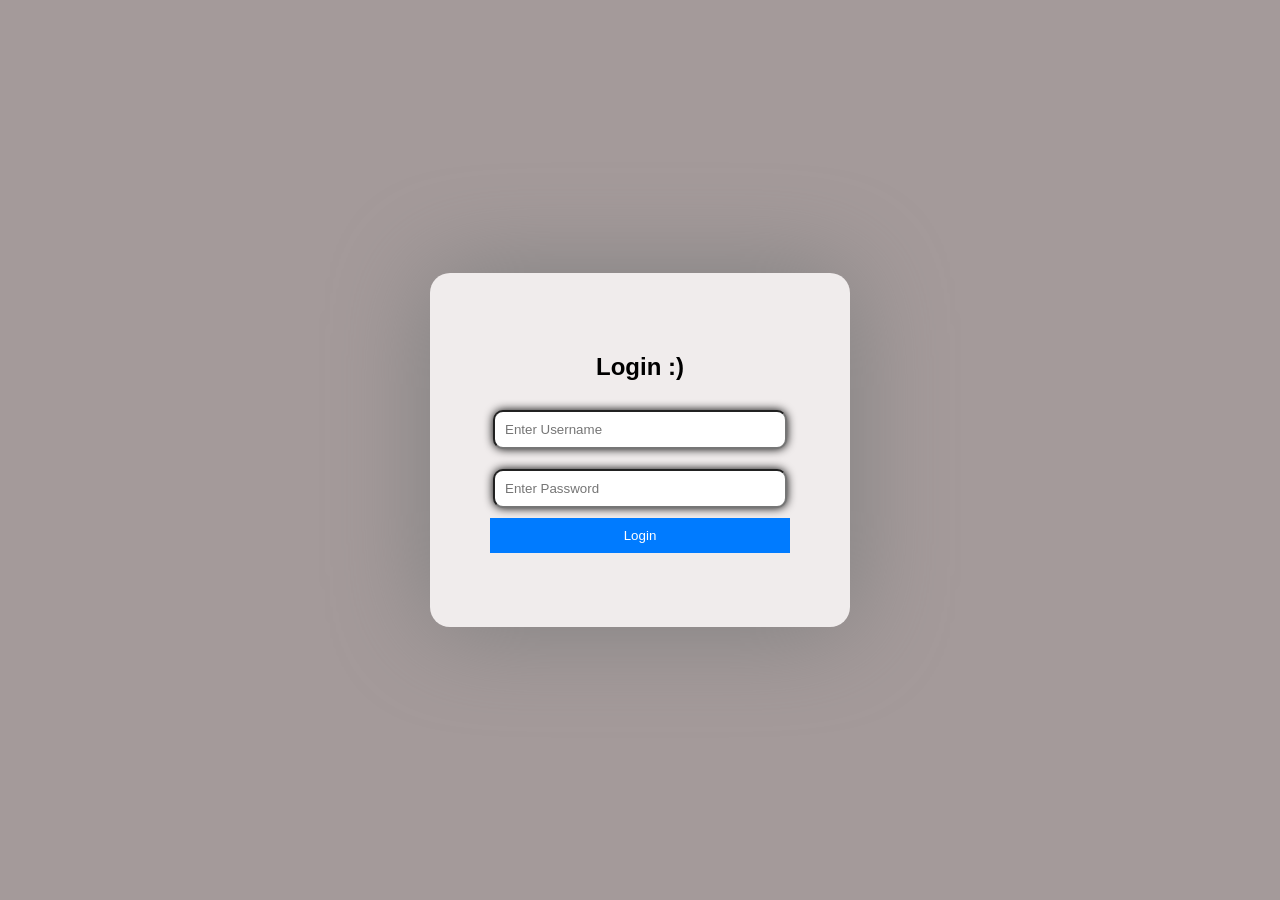
==== index.html @ 93115757 "Initial commit - login project" ====
<!DOCTYPE html>
<html>
<head>
    <title>Login Page</title>
    <link rel="stylesheet" href="style.css">
</head>
<body>

<div class="login-container">
    <h2>Login :)</h2>

    <input type="text" id="username" placeholder="Enter Username">
    <input type="password" id="password" placeholder="Enter Password">

    <button id="loginBtn">Login</button>

    <p id="message"></p>
</div>

<script src="script.js"></script>
</body>
</html>
---- style.css ----
body {
    margin: 0;
    height: 100vh;
    display: flex;
    justify-content: center;
    align-items: center;
    background-color: #a49a9a;
    font-family: Arial, sans-serif;
}

.login-container {
    background-color: rgb(240, 236, 236);
    padding: 60px;
    width: 300px;
    text-align: center;
    box-shadow: 0 0 100px gray;
    border-radius: 20px;
}

input {
    width: 90%;
    padding: 10px;
    margin: 10px 0;
    box-shadow: 0 0 10px rgb(0, 0, 0);
    border-radius: 10px;
}

button {
    width: 100%;
    padding: 10px;
    background-color: #007BFF;
    color: white;
    border: none;
    cursor: pointer;
}

button:hover {
    background-color: #0056b3;
}
input:hover {
    background-color: #b4b2ac;
}
#message {
    margin-top: 10px;
    font-size: 14px;
}
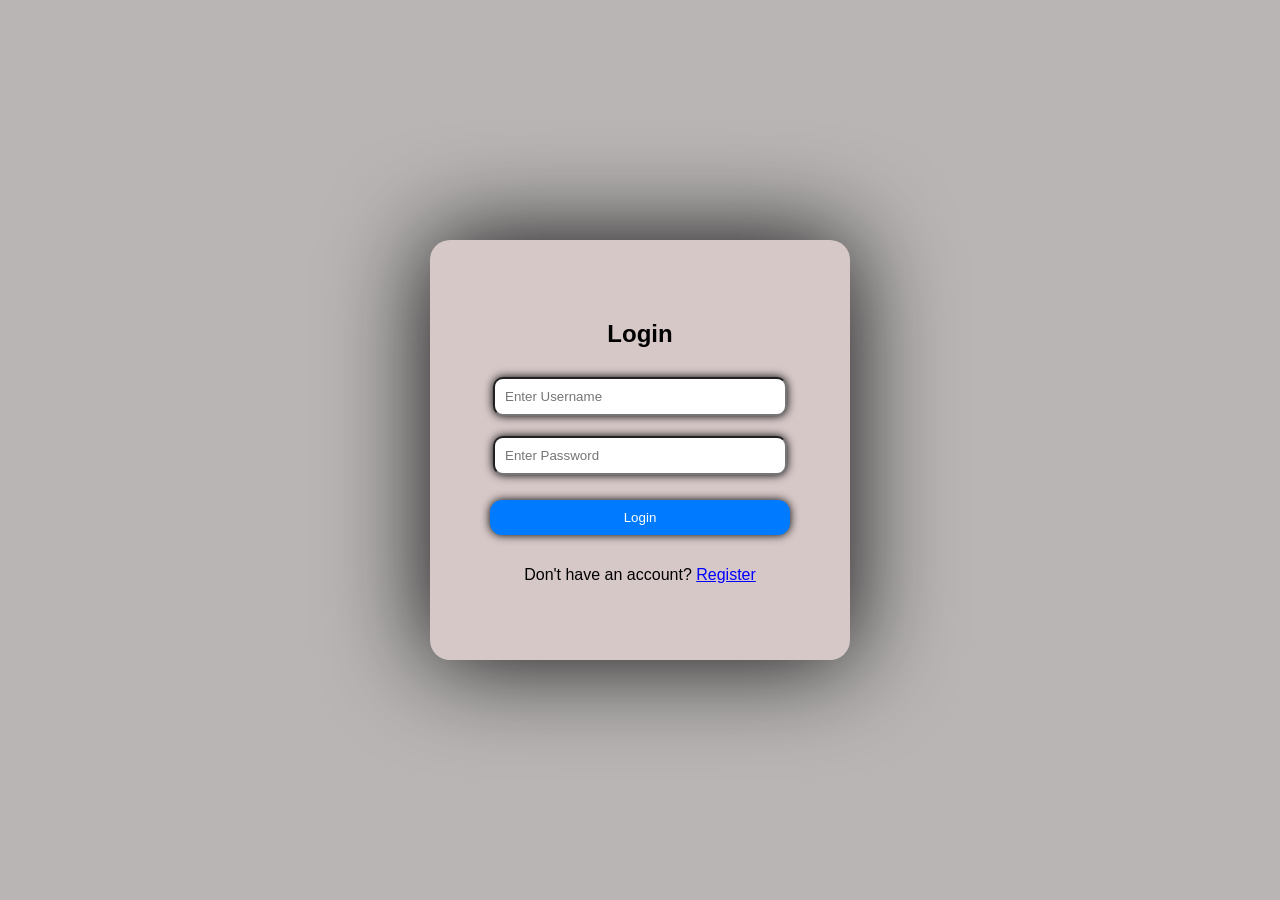
==== commit 81774e2d: "check1" ====
--- a/index.html
+++ b/index.html
@@ -1,22 +1,32 @@
 <!DOCTYPE html>
-<html>
+<html lang="en">
 <head>
-    <title>Login Page</title>
+    <meta charset="UTF-8">
+    <title>Login / Register</title>
     <link rel="stylesheet" href="style.css">
 </head>
+
 <body>
 
-<div class="login-container">
-    <h2>Login :)</h2>
+    <div class="login-container">
 
-    <input type="text" id="username" placeholder="Enter Username">
-    <input type="password" id="password" placeholder="Enter Password">
+        <h2 id="formTitle">Login</h2>
 
-    <button id="loginBtn">Login</button>
+        <input type="text" id="username" placeholder="Enter Username">
+        <input type="password" id="password" placeholder="Enter Password">
 
-    <p id="message"></p>
-</div>
+        <button id="submitBtn">Login</button>
 
-<script src="script.js"></script>
+        <p id="toggleText">
+            Don't have an account? 
+            <span id="toggleLink">Register</span>
+        </p>
+
+        <p id="message"></p>
+
+    </div>
+
+    <script src="script.js"></script>
+
 </body>
 </html>
--- a/style.css
+++ b/style.css
@@ -4,16 +4,16 @@
     display: flex;
     justify-content: center;
     align-items: center;
-    background-color: #a49a9a;
+    background-color: #b9b5b5;
     font-family: Arial, sans-serif;
 }
 
 .login-container {
-    background-color: rgb(240, 236, 236);
+    background-color: rgb(215, 200, 200);
     padding: 60px;
     width: 300px;
     text-align: center;
-    box-shadow: 0 0 100px gray;
+    box-shadow: 0 0 100px rgb(12, 12, 12);
     border-radius: 20px;
 }
 
@@ -30,8 +30,11 @@
     padding: 10px;
     background-color: #007BFF;
     color: white;
+    margin: 15px 0;
     border: none;
     cursor: pointer;
+    box-shadow: 0 0 10px rgb(0, 0, 0);
+    border-radius: 12px;
 }
 
 button:hover {
@@ -44,3 +47,9 @@
     margin-top: 10px;
     font-size: 14px;
 }
+#toggleLink {
+    color: blue;
+    cursor: pointer;
+    text-decoration: underline;
+}
+
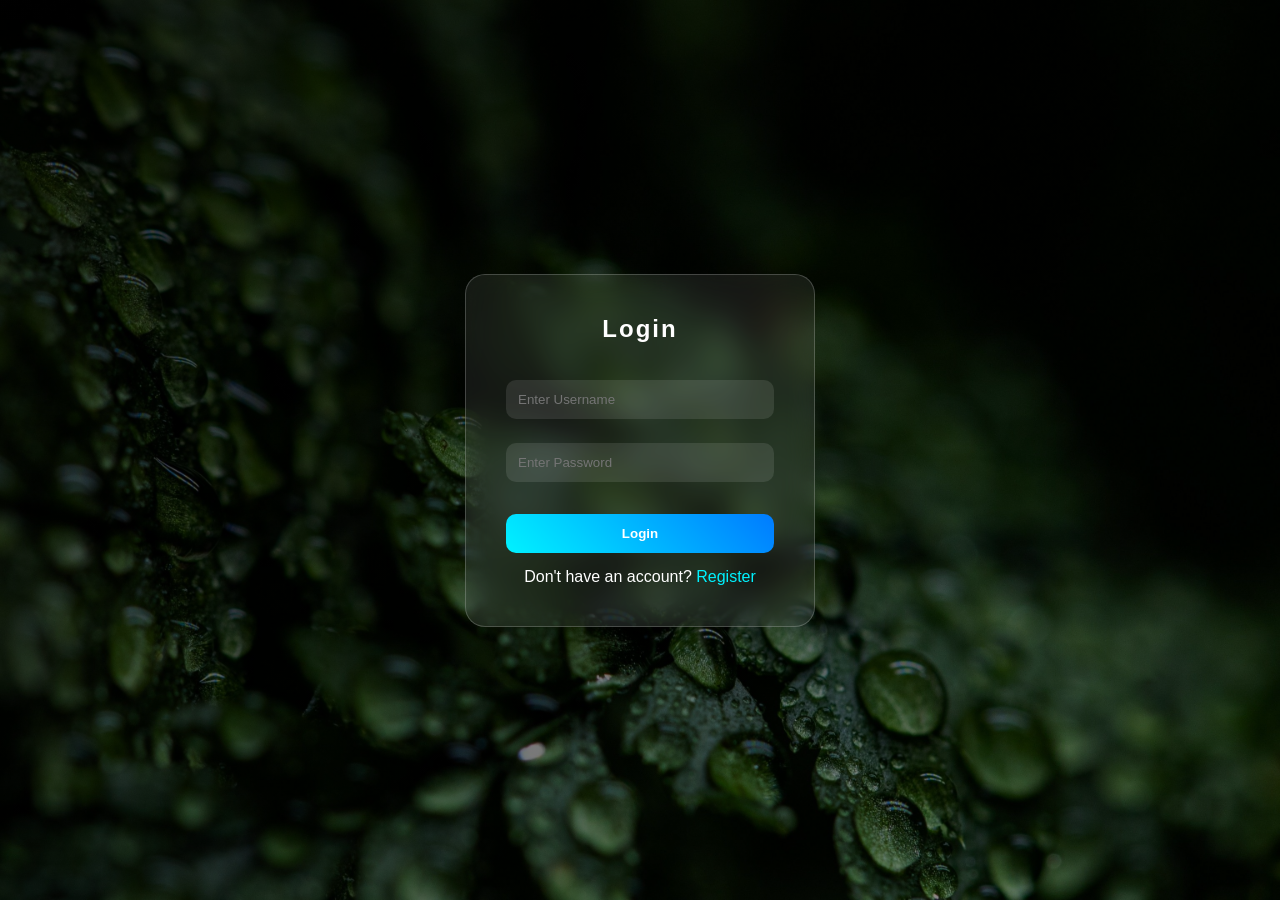
==== commit 1bca15d7: "ver 1.7" ====
--- a/index.html
+++ b/index.html
@@ -3,7 +3,7 @@
 <head>
     <meta charset="UTF-8">
     <title>Login / Register</title>
-    <link rel="stylesheet" href="style.css">
+    <link rel="stylesheet" href="login.css">
 </head>
 
 <body>
--- a/login.css
+++ b/login.css
@@ -0,0 +1,145 @@
+/* RESET */
+* {
+    margin: 0;
+    padding: 0;
+    box-sizing: border-box;
+}
+
+body {
+    height: 100vh;
+    display: flex;
+    justify-content: center;
+    align-items: center;
+    font-family: 'Segoe UI', sans-serif;
+
+    background-image: url("my_wall.jpg");
+    background-size: cover;
+    background-position: center;
+    background-repeat: no-repeat;
+}
+
+/* Dark Overlay */
+body::before {
+    content: "";
+    position: absolute;
+    width: 100%;
+    height: 100%;
+    background: linear-gradient(135deg, rgba(0,0,0,0.7), rgba(0,0,0,0.4));
+    z-index: -1;
+}
+
+/* Glass Login Box */
+.login-container {
+    width: 350px;
+    padding: 40px;
+
+    background: rgba(255, 255, 255, 0.08);
+    backdrop-filter: blur(15px);
+    border-radius: 20px;
+    border: 1px solid rgba(255,255,255,0.2);
+
+    color: white;
+    text-align: center;
+
+    transform: scale(0.8) translateY(50px);
+    opacity: 0;
+    animation: popUp 0.8s ease forwards;
+
+    transition: transform 0.3s ease, box-shadow 0.3s ease;
+}
+
+/* POP OUT ANIMATION */
+@keyframes popUp {
+    0% {
+        transform: scale(0.8) translateY(50px);
+        opacity: 0;
+    }
+    60% {
+        transform: scale(1.05) translateY(-10px);
+        opacity: 1;
+    }
+    100% {
+        transform: scale(1) translateY(0);
+        opacity: 1;
+    }
+}
+
+/* 🔥 HOVER EFFECT */
+.login-container:hover {
+    transform: scale(1.08);
+    box-shadow: 0 0 30px rgba(0, 242, 255, 0.6);
+}
+
+
+/* Animation */
+@keyframes fadeIn {
+    to {
+        transform: translateY(0);
+        opacity: 1;
+    }
+}
+
+/* Title */
+.login-container h2 {
+    margin-bottom: 25px;
+    letter-spacing: 2px;
+}
+
+/* Input Fields */
+.login-container input {
+    width: 100%;
+    padding: 12px;
+    margin: 12px 0;
+
+    border: none;
+    border-radius: 10px;
+    outline: none;
+
+    background: rgba(255,255,255,0.1);
+    color: white;
+
+    transition: 0.3s;
+}
+
+/* Input Focus Effect */
+.login-container input:focus {
+    background: rgba(255,255,255,0.2);
+    box-shadow: 0 0 10px #00f2ff;
+}
+
+/* Button */
+.login-container button {
+    width: 100%;
+    padding: 12px;
+    margin-top: 20px;
+
+    border: none;
+    border-radius: 10px;
+
+    background: linear-gradient(45deg, #00f2ff, #007bff);
+    color: white;
+    font-weight: bold;
+    cursor: pointer;
+
+    transition: 0.3s;
+}
+
+/* Button Hover Animation */
+.login-container button:hover {
+    transform: scale(1.05);
+    box-shadow: 0 0 15px #00f2ff;
+}
+
+/* Register Link */
+#toggleLink {
+    color: #00f2ff;
+    cursor: pointer;
+    display: inline-block;
+    margin-top: 15px;
+    transition: 0.3s;
+}
+
+#toggleLink:hover {
+    color: white;
+    text-shadow: 0 0 10px #00f2ff;
+}
